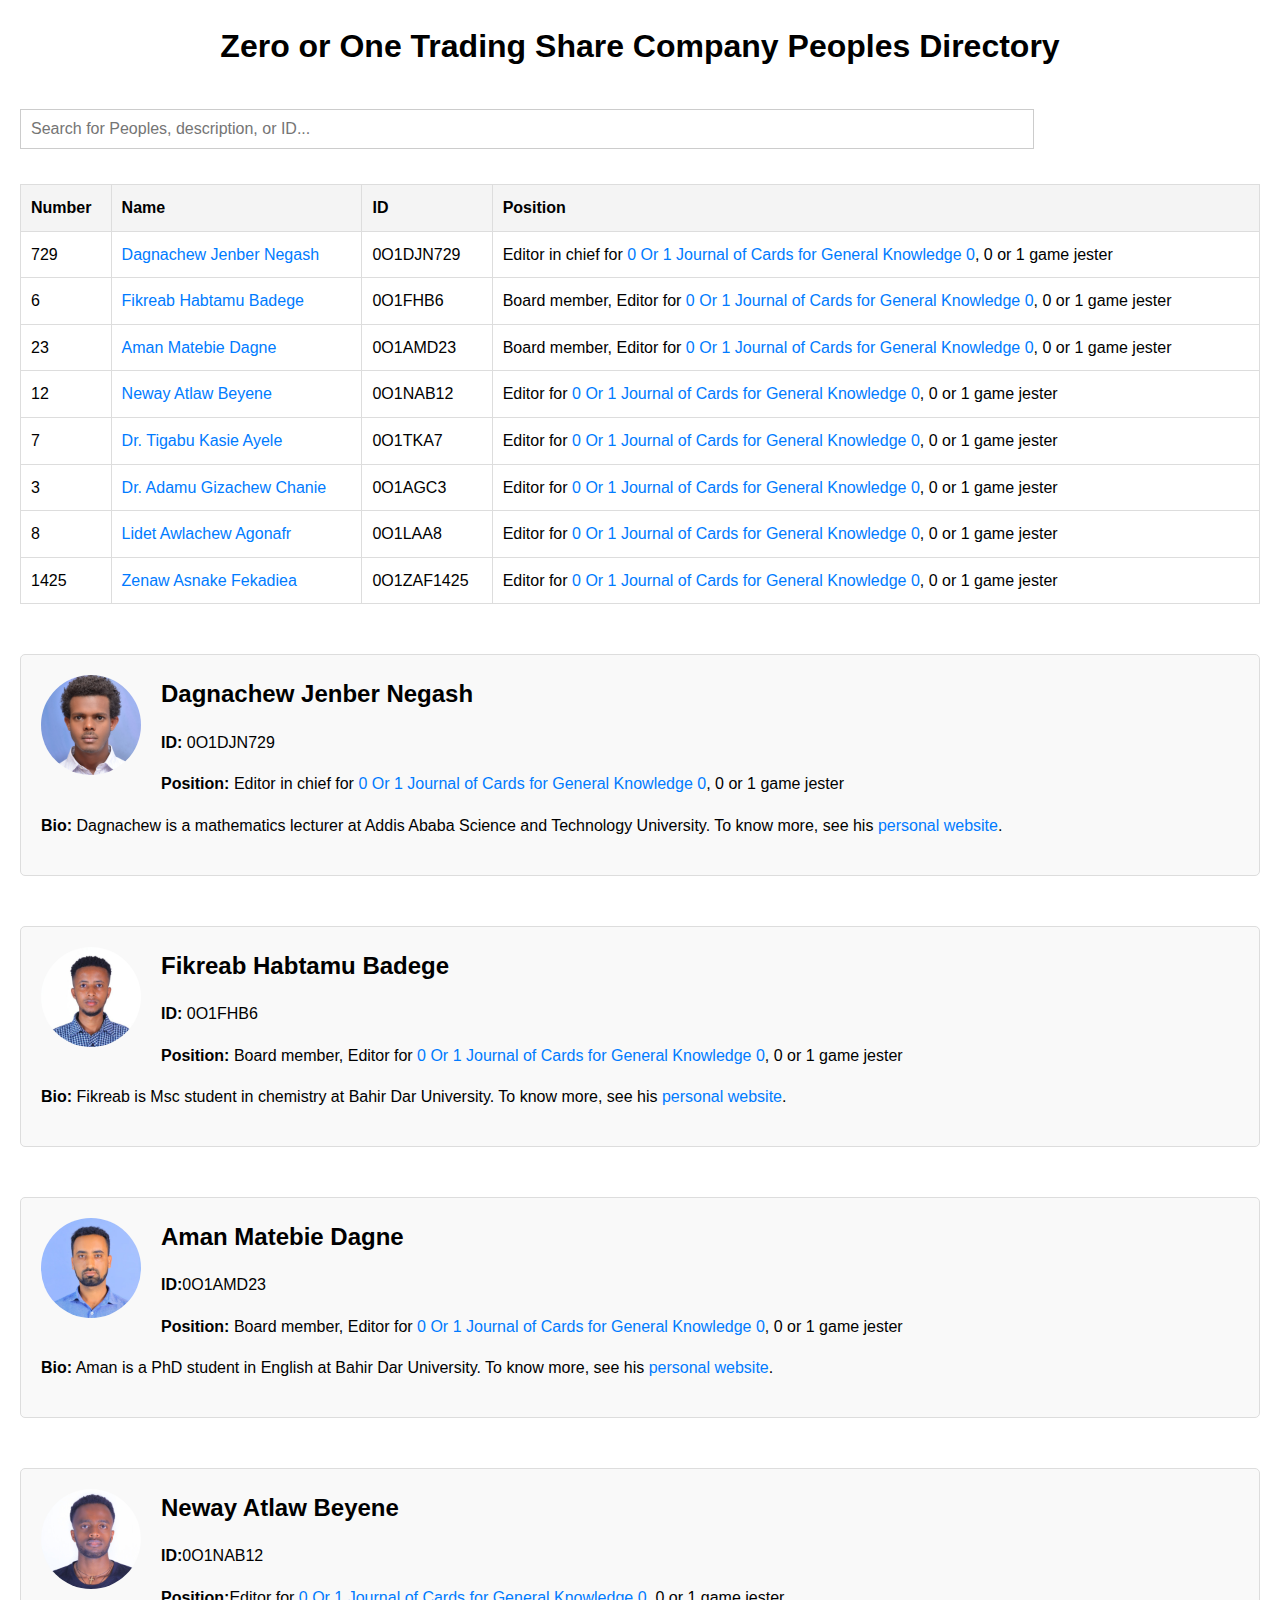
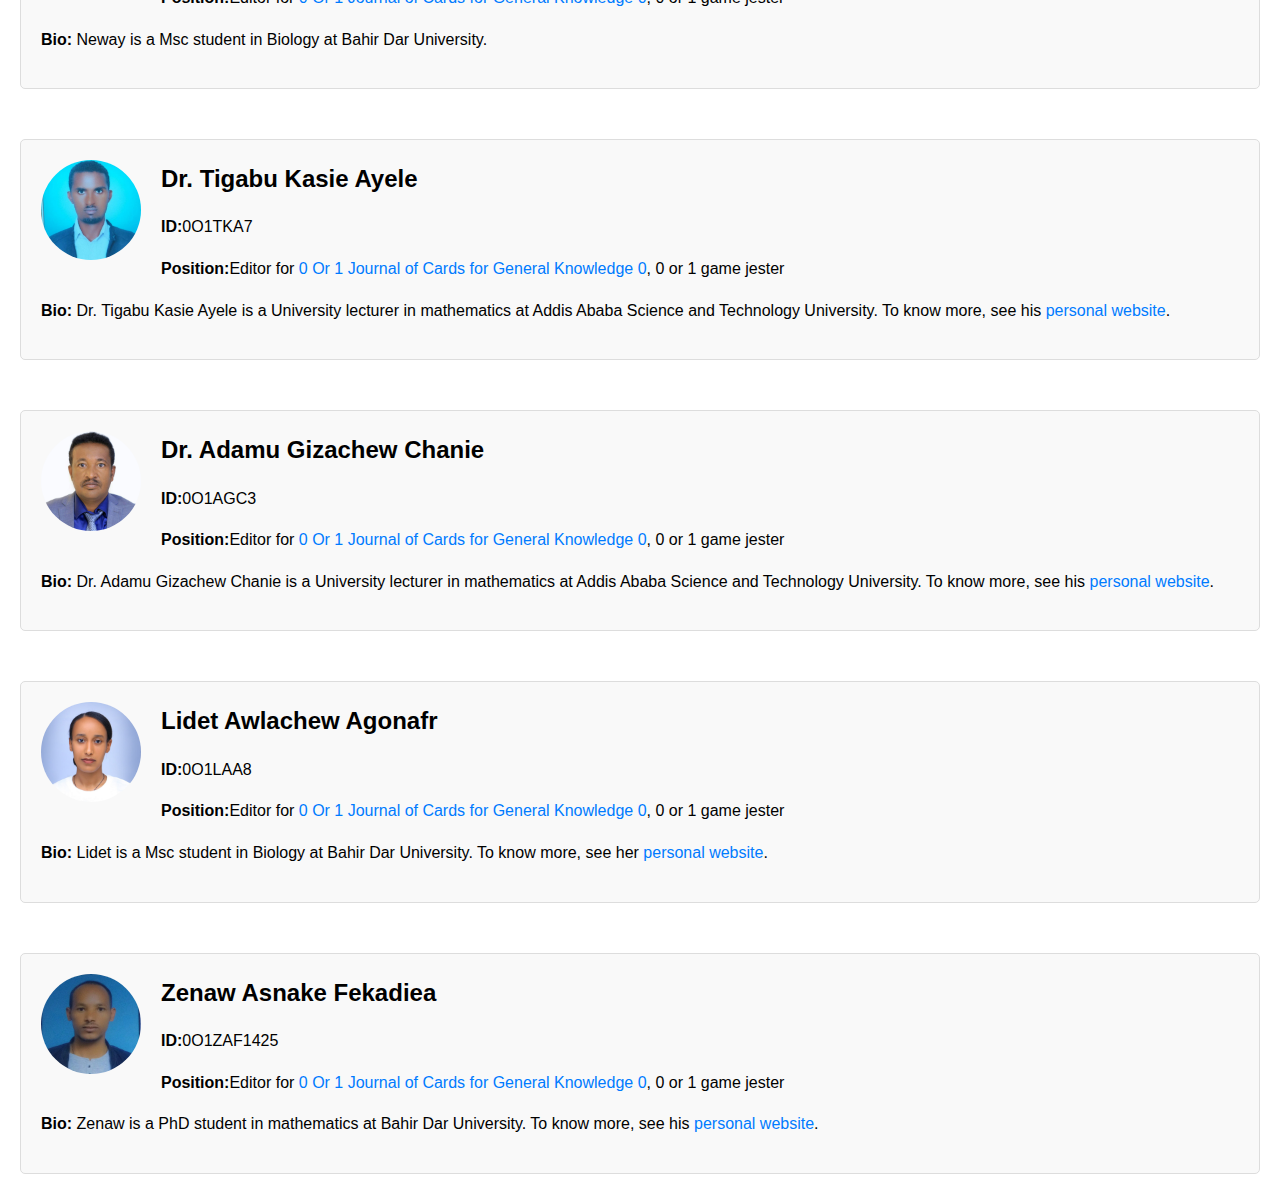
==== index.html @ 5f17ff23 "Add files via upload" ====
<!DOCTYPE html>
<html lang="en">
<head>
    <meta charset="UTF-8">
    <meta name="viewport" content="width=device-width, initial-scale=1.0">
    <title>Zero or One Share Company Peoples Directory</title>
    <style>
        body {
            font-family: Arial, sans-serif;
            line-height: 1.6;
            margin: 20px;
        }
        h1 {
            text-align: center;
        }
        input {
            width: 80%;
            padding: 10px;
            margin: 15px 0;
            font-size: 16px;
            border: 1px solid #ccc;
        }
        table {
            width: 100%;
            border-collapse: collapse;
            margin: 20px 0;
        }
        th, td {
            border: 1px solid #ddd;
            padding: 10px;
            text-align: left;
        }
        th {
            background-color: #f4f4f4;
        }
        tr:hover {
            background-color: #f1f1f1;
        }
        a {
            text-decoration: none;
            color: #007BFF;
        }
        a:hover {
            text-decoration: underline;
        }
        .profile {
            margin-top: 50px;
            padding: 20px;
            border: 1px solid #ddd;
            border-radius: 5px;
            background-color: #f9f9f9;
        }
        .profile img {
            float: left;
            margin-right: 20px;
            border-radius: 50%;
            width: 100px;
            height: 100px;
        }
        .profile h2 {
            margin: 0;
        }
    </style>
</head>
<body>
    <h1>Zero or One Trading Share Company Peoples Directory</h1>
    <input type="text" id="searchInput" placeholder="Search for Peoples, description, or ID..." onkeyup="searchTable()">
    <table>
        <tr>
            <th>Number</th>
            <th>Name</th>
            <th>ID</th>
            <th>Position</th>
        </tr>
        <tr>
            <td>729</td>
            <td><a href="#0O1DJN729">Dagnachew Jenber Negash</a></td>
            <td>0O1DJN729</td>
            <td>Editor in chief for <a href="https://0weyim1.github.io/0-Or-1-Journal-of-Cards/0O1JOCFGK0.html">0 Or 1 Journal of Cards for General Knowledge 0</a>, 0 or 1 game jester</td>
        </tr>
        <tr>
            <td>6</td>
            <td><a href="#0O1FHB6">Fikreab Habtamu Badege</a></td>
            <td>0O1FHB6</td>
            <td>Board member, Editor for <a href="https://0weyim1.github.io/0-Or-1-Journal-of-Cards/0O1JOCFGK0.html">0 Or 1 Journal of Cards for General Knowledge 0</a>, 0 or 1 game jester</td>
        </tr>
        <tr>
            <td>23</td>
            <td><a href="#0O1AMD23">Aman Matebie Dagne</a></td>
            <td>0O1AMD23</td>
            <td>Board member, Editor for <a href="https://0weyim1.github.io/0-Or-1-Journal-of-Cards/0O1JOCFGK0.html">0 Or 1 Journal of Cards for General Knowledge 0</a>, 0 or 1 game jester</td>
        </tr>
        <tr>
            <td>12</td>
            <td><a href="#0O1NAB12">Neway Atlaw Beyene</a></td>
            <td>0O1NAB12</td>
            <td>Editor for <a href="https://0weyim1.github.io/0-Or-1-Journal-of-Cards/0O1JOCFGK0.html">0 Or 1 Journal of Cards for General Knowledge 0</a>, 0 or 1 game jester</td>
        </tr>
        <tr>
            <td>7</td>
            <td><a href="#0O1TKA7">Dr. Tigabu Kasie Ayele</a></td>
            <td>0O1TKA7</td>
            <td>Editor for <a href="https://0weyim1.github.io/0-Or-1-Journal-of-Cards/0O1JOCFGK0.html">0 Or 1 Journal of Cards for General Knowledge 0</a>, 0 or 1 game jester</td>
        </tr>
        <tr>
            <td>3</td>
            <td><a href="#0O1AGC3">Dr. Adamu Gizachew Chanie</a></td>
            <td>0O1AGC3</td>
            <td>Editor for <a href="https://0weyim1.github.io/0-Or-1-Journal-of-Cards/0O1JOCFGK0.html">0 Or 1 Journal of Cards for General Knowledge 0</a>, 0 or 1 game jester</td>
        </tr>
        <tr>
            <td>8</td>
            <td><a href="#0O1LAA8">Lidet Awlachew Agonafr</a></td>
            <td>0O1LAA8</td>
            <td>Editor for <a href="https://0weyim1.github.io/0-Or-1-Journal-of-Cards/0O1JOCFGK0.html">0 Or 1 Journal of Cards for General Knowledge 0</a>, 0 or 1 game jester</td>
        </tr>
        <tr>
            <td>1425</td>
            <td><a href="#0O1ZAF1425">Zenaw Asnake Fekadiea</a></td>
            <td>0O1ZAF1425</td>
            <td>Editor for <a href="https://0weyim1.github.io/0-Or-1-Journal-of-Cards/0O1JOCFGK0.html">0 Or 1 Journal of Cards for General Knowledge 0</a>, 0 or 1 game jester</td>
        </tr>
    </table>

    <div id="0O1DJN729" class="profile">
        <img src="0O1DJN729.png" alt="Dagnachew Jenber Negash">
        <h2>Dagnachew Jenber Negash</h2>
        <p><strong>ID:</strong> 0O1DJN729</p>
        <p><strong>Position:</strong> Editor in chief for <a href="https://0weyim1.github.io/0-Or-1-Journal-of-Cards/0O1JOCFGK0.html">0 Or 1 Journal of Cards for General Knowledge 0</a>, 0 or 1 game jester</p>
        <p><strong>Bio:</strong> Dagnachew is a mathematics lecturer at Addis Ababa Science and Technology University.  To know more, see his 
            <a href="0O1DJN729.html">personal website</a>.</p>
    </div>
    <div id="0O1FHB6" class="profile">
        <img src="0O1FHB6.jpg" alt="Fikreab Habtamu Badege">
        <h2>Fikreab Habtamu Badege</h2>
        <p><strong>ID:</strong> 0O1FHB6</p>
        <p><strong>Position:</strong> Board member, Editor for <a href="https://0weyim1.github.io/0-Or-1-Journal-of-Cards/0O1JOCFGK0.html">0 Or 1 Journal of Cards for General Knowledge 0</a>, 0 or 1 game jester</p>
        <p><strong>Bio:</strong> Fikreab is Msc student in chemistry at Bahir Dar University.  To know more, see his 
            <a href="0O1FHB6.html">personal website</a>.</p>
    </div>
    <div id="0O1AMD23" class="profile">
        <img src="0O1AMD23.jpg" alt="Aman Matebie Dagne">
        <h2>Aman Matebie Dagne</h2>
        <p><strong>ID:</strong>0O1AMD23</p>
        <p><strong>Position:</strong> Board member, Editor for <a href="https://0weyim1.github.io/0-Or-1-Journal-of-Cards/0O1JOCFGK0.html">0 Or 1 Journal of Cards for General Knowledge 0</a>, 0 or 1 game jester</p>
        <p><strong>Bio:</strong> Aman is a PhD student in English at Bahir Dar University. To know more, see his 
        <a href="0O1AMD23.html">personal website</a>.</p>
    </div>
    <div id="0O1NAB12" class="profile">
        <img src="0O1NAB12.jpg" alt="Neway Atlaw Beyene">
        <h2>Neway Atlaw Beyene</h2>
        <p><strong>ID:</strong>0O1NAB12</p>
        <p><strong>Position:</strong>Editor for <a href="https://0weyim1.github.io/0-Or-1-Journal-of-Cards/0O1JOCFGK0.html">0 Or 1 Journal of Cards for General Knowledge 0</a>, 0 or 1 game jester</p>
        <p><strong>Bio:</strong> Neway is a Msc student in Biology at Bahir Dar University.</p>
    </div>
    <div id="0O1TKA7" class="profile">
        <img src="0O1TKA7.jpg" alt="Dr. Tigabu Kasie Ayele">
        <h2>Dr. Tigabu Kasie Ayele</h2>
        <p><strong>ID:</strong>0O1TKA7</p>
        <p><strong>Position:</strong>Editor for <a href="https://0weyim1.github.io/0-Or-1-Journal-of-Cards/0O1JOCFGK0.html">0 Or 1 Journal of Cards for General Knowledge 0</a>, 0 or 1 game jester</p>
        <p><strong>Bio:</strong> Dr. Tigabu Kasie Ayele is a University lecturer in mathematics at Addis Ababa Science and Technology University. To know more, see his 
            <a href="0O1TKA7.html">personal website</a>.</p>
    </div>
    <div id="0O1AGC3" class="profile">
        <img src="0O1AGC3.jpg" alt="Dr. Adamu Gizachew Chanie">
        <h2>Dr. Adamu Gizachew Chanie</h2>
        <p><strong>ID:</strong>0O1AGC3</p>
        <p><strong>Position:</strong>Editor for <a href="https://0weyim1.github.io/0-Or-1-Journal-of-Cards/0O1JOCFGK0.html">0 Or 1 Journal of Cards for General Knowledge 0</a>, 0 or 1 game jester</p>
        <p><strong>Bio:</strong> Dr. Adamu Gizachew Chanie is a University lecturer in mathematics at Addis Ababa Science and Technology University. To know more, see his 
            <a href="0O1AGC3.html">personal website</a>.</p>
    </div>
    <div id="0O1LAA8" class="profile">
        <img src="0O1LAA8.png" alt="Lidet Awlachew Agonafr">
        <h2>Lidet Awlachew Agonafr</h2>
        <p><strong>ID:</strong>0O1LAA8</p>
        <p><strong>Position:</strong>Editor for <a href="https://0weyim1.github.io/0-Or-1-Journal-of-Cards/0O1JOCFGK0.html">0 Or 1 Journal of Cards for General Knowledge 0</a>, 0 or 1 game jester</p>
        <p><strong>Bio:</strong> Lidet is a Msc student in Biology at Bahir Dar University. To know more, see her 
            <a href="0O1LAA8.html">personal website</a>.</p>
    </div>
    <div id="0O1ZAF1425" class="profile">
        <img src="0O1ZAF1425.jpg" alt="Zenaw Asnake Fekadiea">
        <h2>Zenaw Asnake Fekadiea</h2>
        <p><strong>ID:</strong>0O1ZAF1425</p>
        <p><strong>Position:</strong>Editor for <a href="https://0weyim1.github.io/0-Or-1-Journal-of-Cards/0O1JOCFGK0.html">0 Or 1 Journal of Cards for General Knowledge 0</a>, 0 or 1 game jester</p>
        <p><strong>Bio:</strong> Zenaw is a PhD student in mathematics at Bahir Dar University. To know more, see his 
            <a href="0O1ZAF1425.html">personal website</a>.</p>
    </div>
</body>
</html>
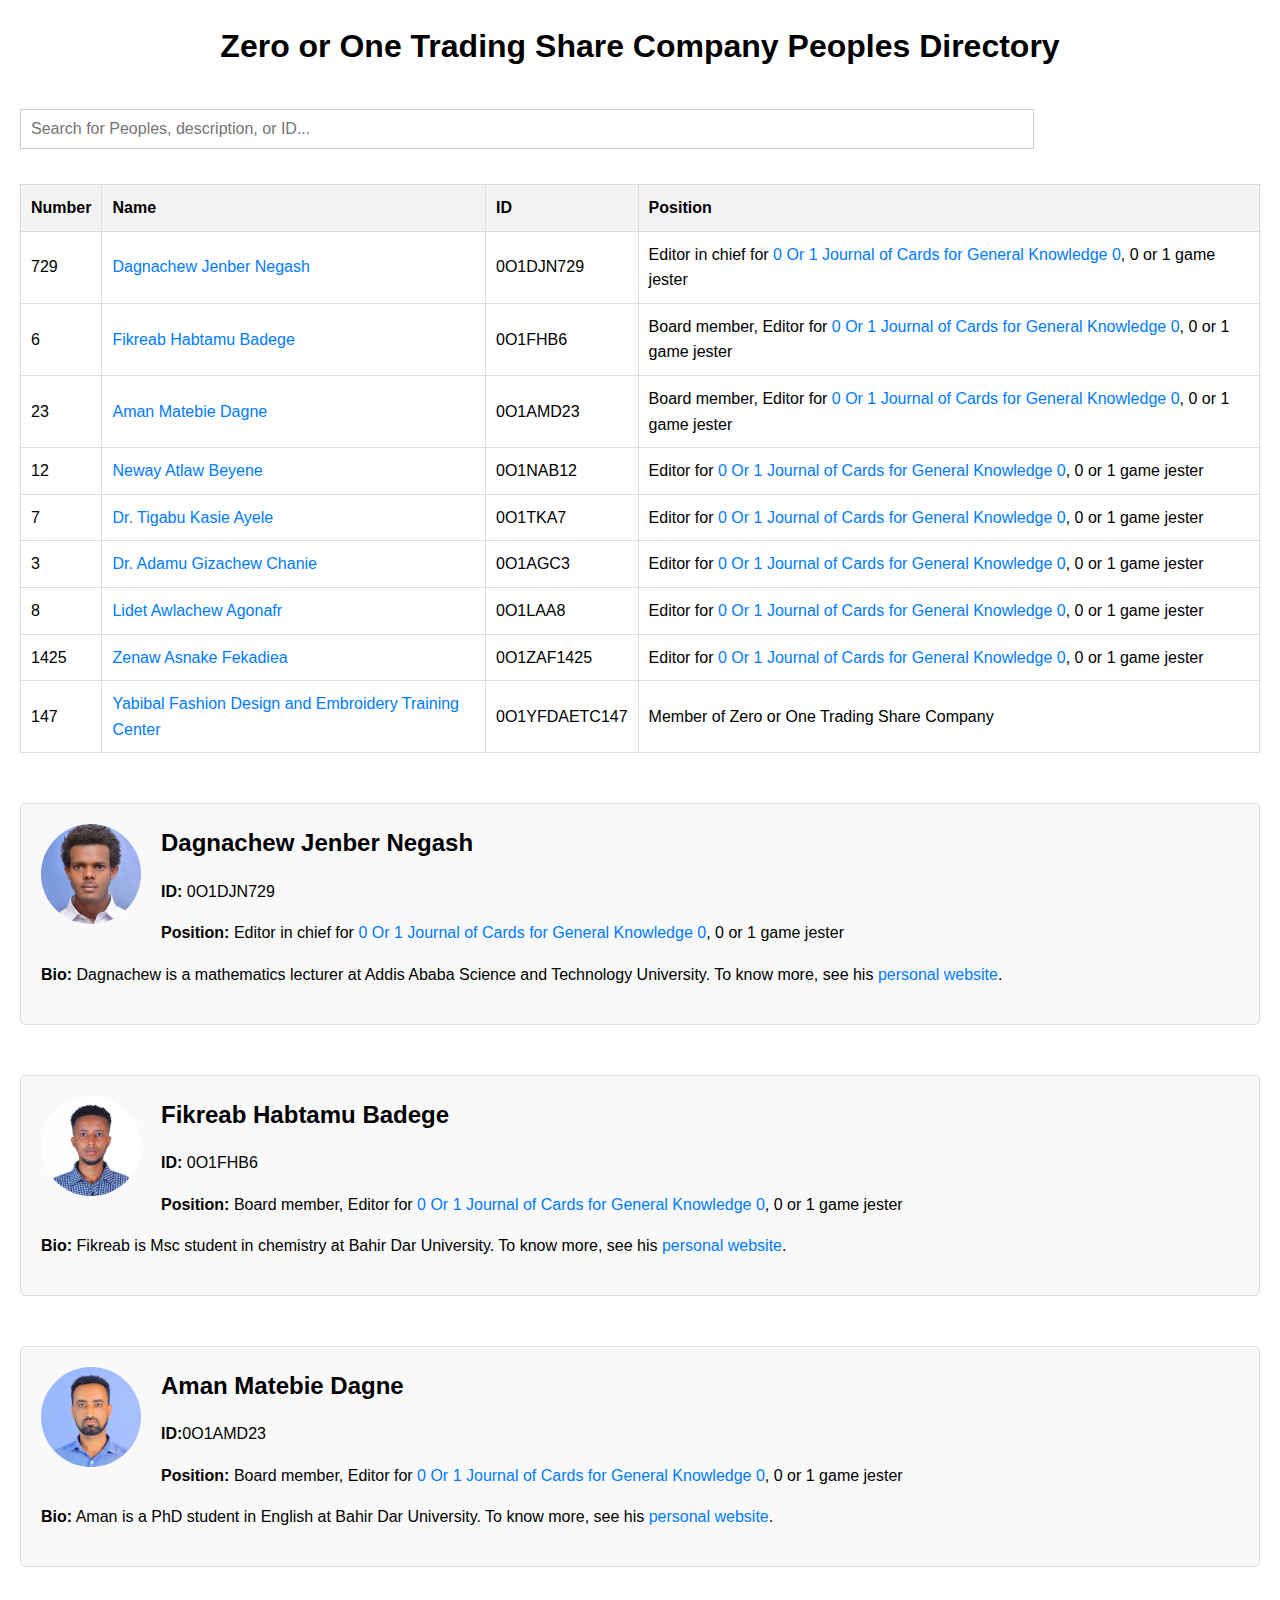
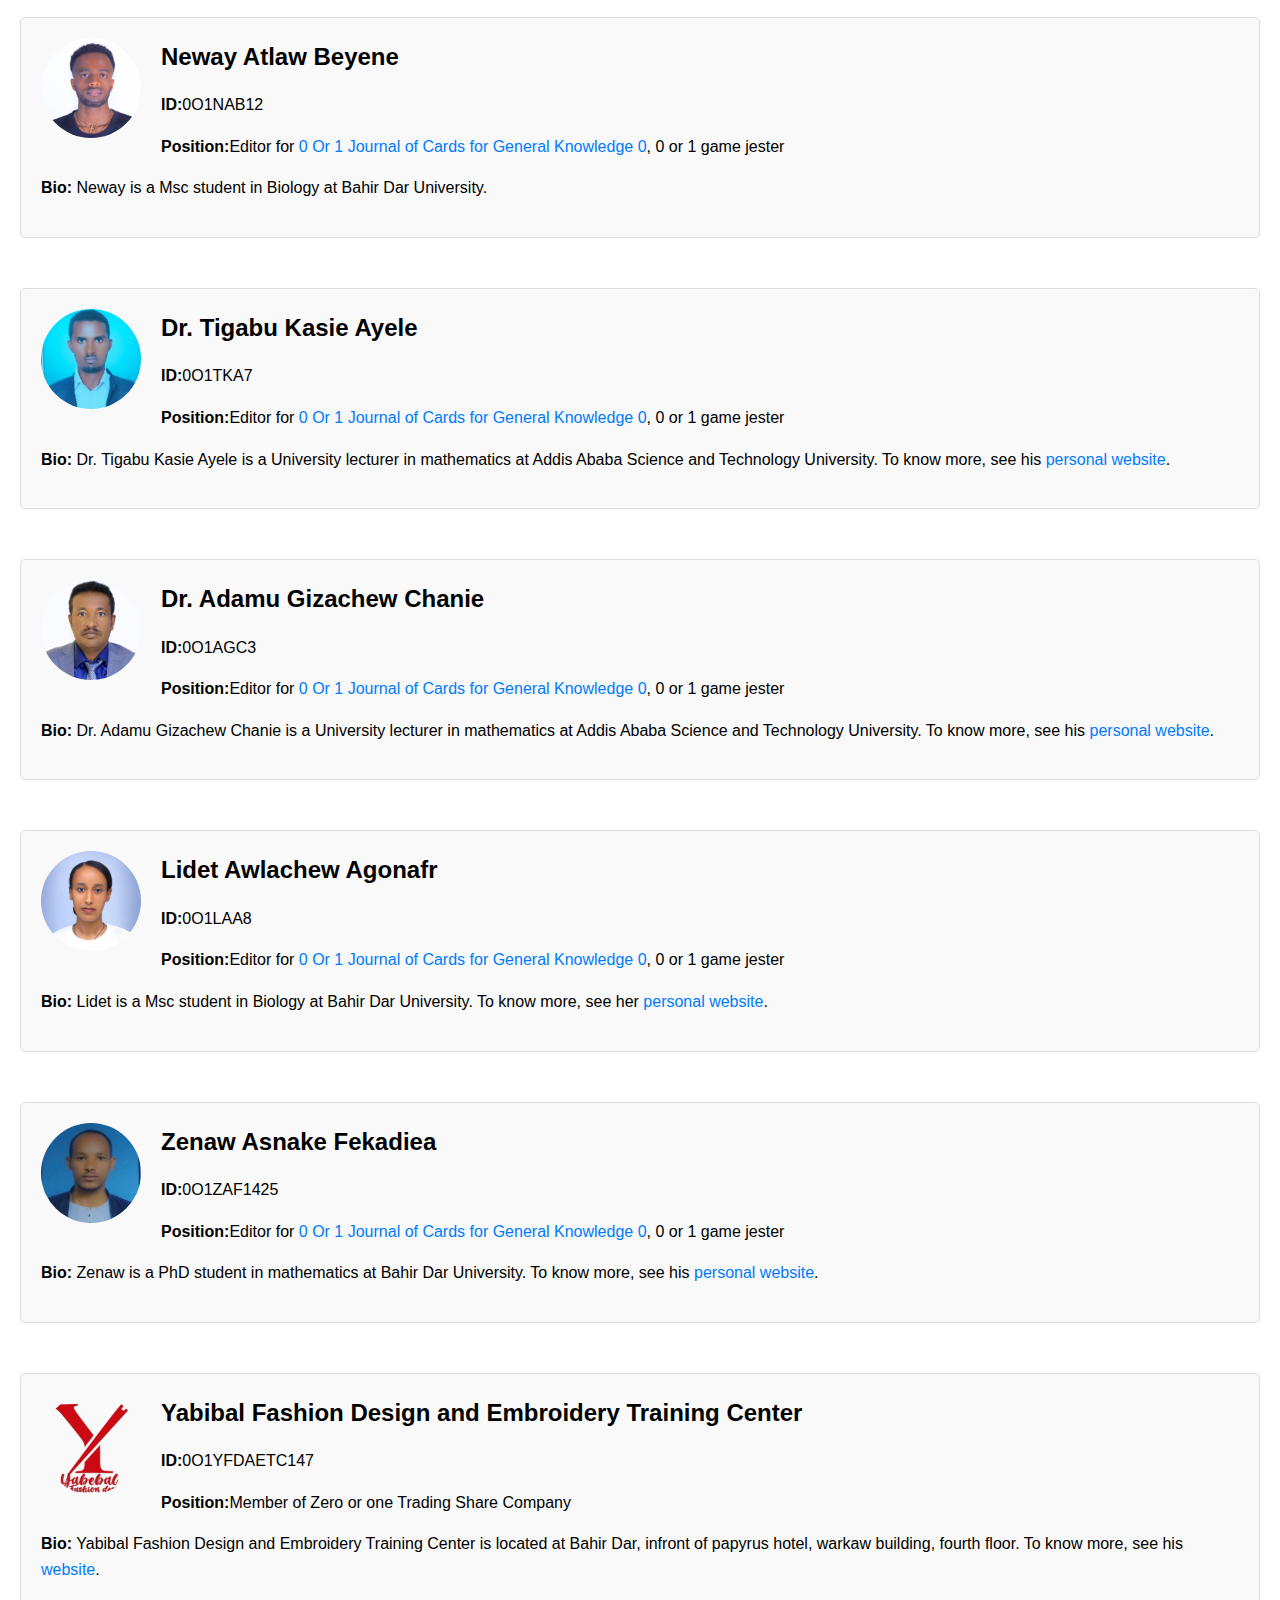
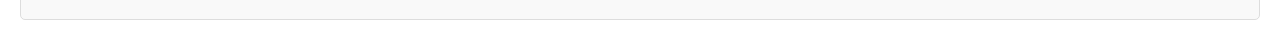
==== commit df8a3dbb: "Update index.html" ====
--- a/index.html
+++ b/index.html
@@ -60,11 +60,15 @@
         .profile h2 {
             margin: 0;
         }
+        .highlight {
+            background-color: yellow;
+            font-weight: bold;
+        }
     </style>
 </head>
 <body>
     <h1>Zero or One Trading Share Company Peoples Directory</h1>
-    <input type="text" id="searchInput" placeholder="Search for Peoples, description, or ID..." onkeyup="searchTable()">
+    <input type="text" id="searchBar" placeholder="Search for Peoples, description, or ID..." onkeyup="searchFunction()" />
     <table>
         <tr>
             <th>Number</th>
@@ -119,6 +123,12 @@
             <td><a href="#0O1ZAF1425">Zenaw Asnake Fekadiea</a></td>
             <td>0O1ZAF1425</td>
             <td>Editor for <a href="https://0weyim1.github.io/0-Or-1-Journal-of-Cards/0O1JOCFGK0.html">0 Or 1 Journal of Cards for General Knowledge 0</a>, 0 or 1 game jester</td>
+        </tr>
+        <tr>
+            <td>147</td>
+            <td><a href="#0O1YFDAETC147">Yabibal Fashion Design and Embroidery Training Center</a></td>
+            <td>0O1YFDAETC147</td>
+            <td>Member of Zero or One Trading Share Company</td>
         </tr>
     </table>
 
@@ -185,5 +195,31 @@
         <p><strong>Bio:</strong> Zenaw is a PhD student in mathematics at Bahir Dar University. To know more, see his 
             <a href="0O1ZAF1425.html">personal website</a>.</p>
     </div>
+    <div id="0O1YFDAETC147" class="profile">
+        <img src="Yabibal Fashion Design/logo.png" alt="Yabibal Fashion Design and Embroidery Training Center">
+        <h2>Yabibal Fashion Design and Embroidery Training Center</h2>
+        <p><strong>ID:</strong>0O1YFDAETC147</p>
+        <p><strong>Position:</strong>Member of Zero or one Trading Share Company</p>
+        <p><strong>Bio:</strong> Yabibal Fashion Design and Embroidery Training Center is located at Bahir Dar, infront of papyrus hotel, warkaw building,
+        fourth floor. To know more, see his
+            <a href="Yabibal Fashion Design/0O1YFDAETC147.html">website</a>.</p>
+    </div>
+    <script>
+        function searchFunction() {
+            let input = document.getElementById("searchBar").value.toLowerCase();
+            let elements = document.body.getElementsByTagName("*"); // Selects all elements
+
+            for (let element of elements) {
+                if (element.children.length === 0) { // Ignore elements that contain other elements (like divs)
+                    let text = element.textContent.toLowerCase();
+                    if (text.includes(input) && input !== "") {
+                        element.classList.add("highlight");
+                    } else {
+                        element.classList.remove("highlight");
+                    }
+                }
+            }
+        }
+    </script>
 </body>
 </html>
